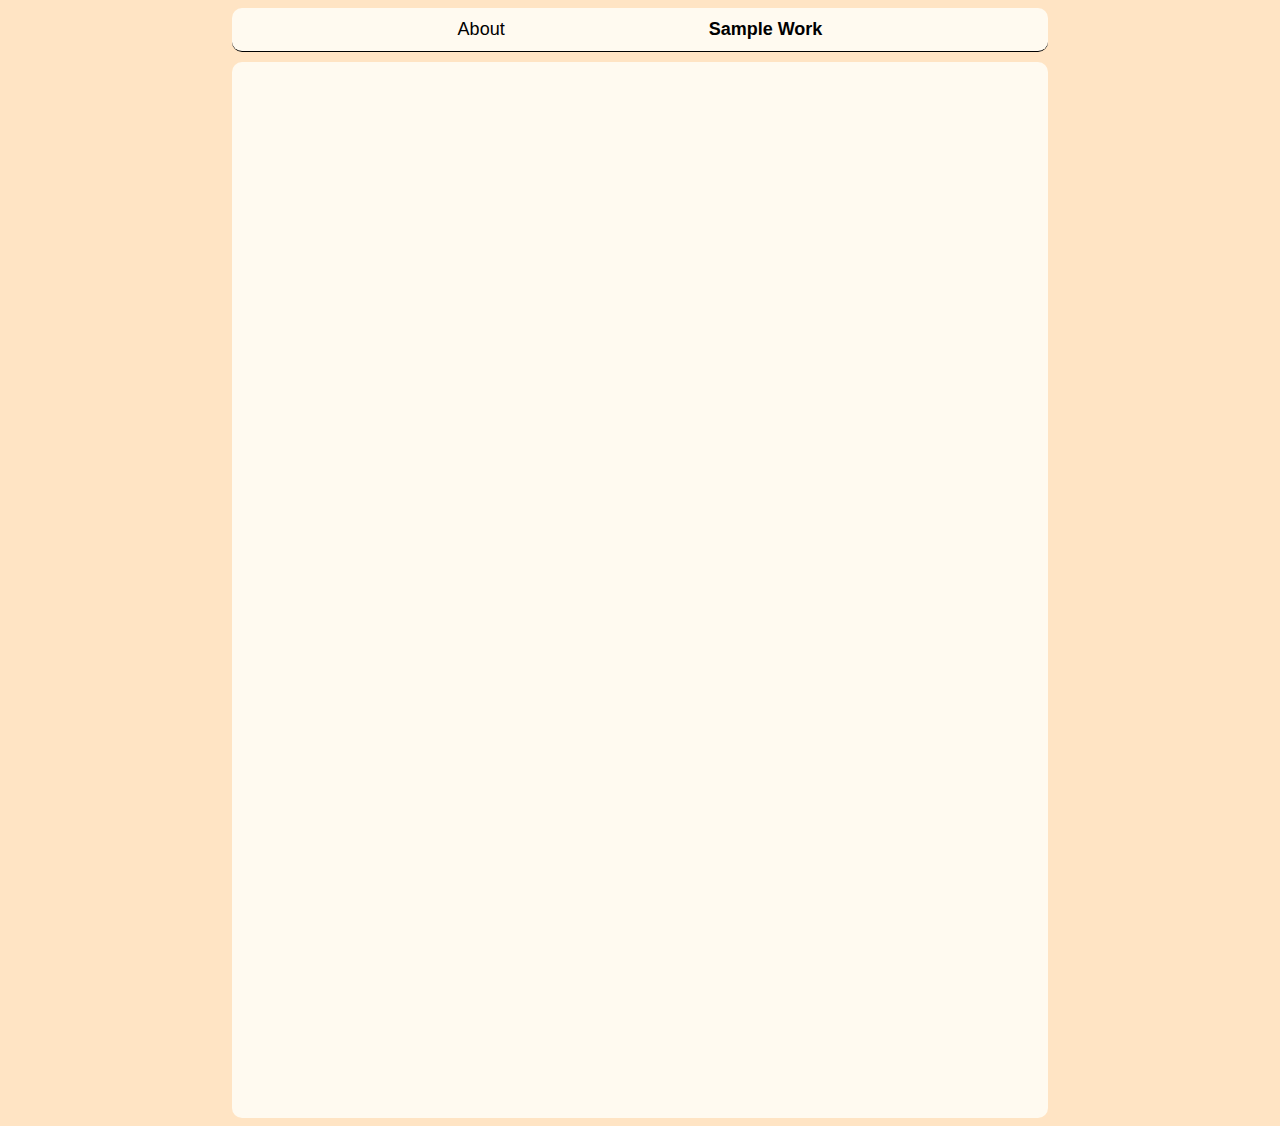
==== pages/sampleWork.html @ 0e3b26cb "navbar implementation; general layout; color scheme" ====
<!DOCTYPE html>
<html lang="en">
<head>
    <meta charset="UTF-8">
    <title>Sample Work</title>
    <link rel="stylesheet" href="../styles.css">
</head>
<body>

<!-- NAVIGATION BAR -->
<div class="navbar">

    <div class="button-container" style="margin: auto;">
        <a href="../index.html">
            <button class="navbar-button">About</button>
        </a>

        <a href="sampleWork.html">
            <button class="navbar-button"><b>Sample Work</b></button>
        </a>

    </div>
</div>

<!-- SAMPLE WORK -->
<div class="content-container">

</div>


</body>
</html>
---- styles.css ----
/* GENERAL STYLES */
body {
    display: flex;
    flex-direction: column;
    align-items: center;
    justify-content: center;
    background-color: bisque;
}
p {
    font-family: "Helvetica Neue", Arial, sans-serif;
}

/* CONTAINER STYLES */
.content-container {
    width: 8.5in;
    height: 11in;
    background-color: floralwhite;
    border-radius: 10px;
}

/* NAVIGATION BAR STYLES */
.navbar {
    display: flex;
    padding-top: 10px;
    padding-bottom: 10px;
    align-items: center; /* vertically center items in the navbar */
    border-bottom: 1px solid black;
    border-radius: 10px;
    background-color: floralwhite;
    width: 8.5in;
    margin-bottom: 10px;
}
/* BUTTON STYLES */
.button-container {
    display: flex;
    justify-content: center;
    gap: 2in;
}
.navbar-button {
    text-align: center;
    font-family: "Helvetica Neue", Arial, sans-serif;
    font-size: large;
    /*font-weight: bold;*/
    cursor: pointer;
    border: none;
    background-color: rgba(255, 255, 255, 0);
}
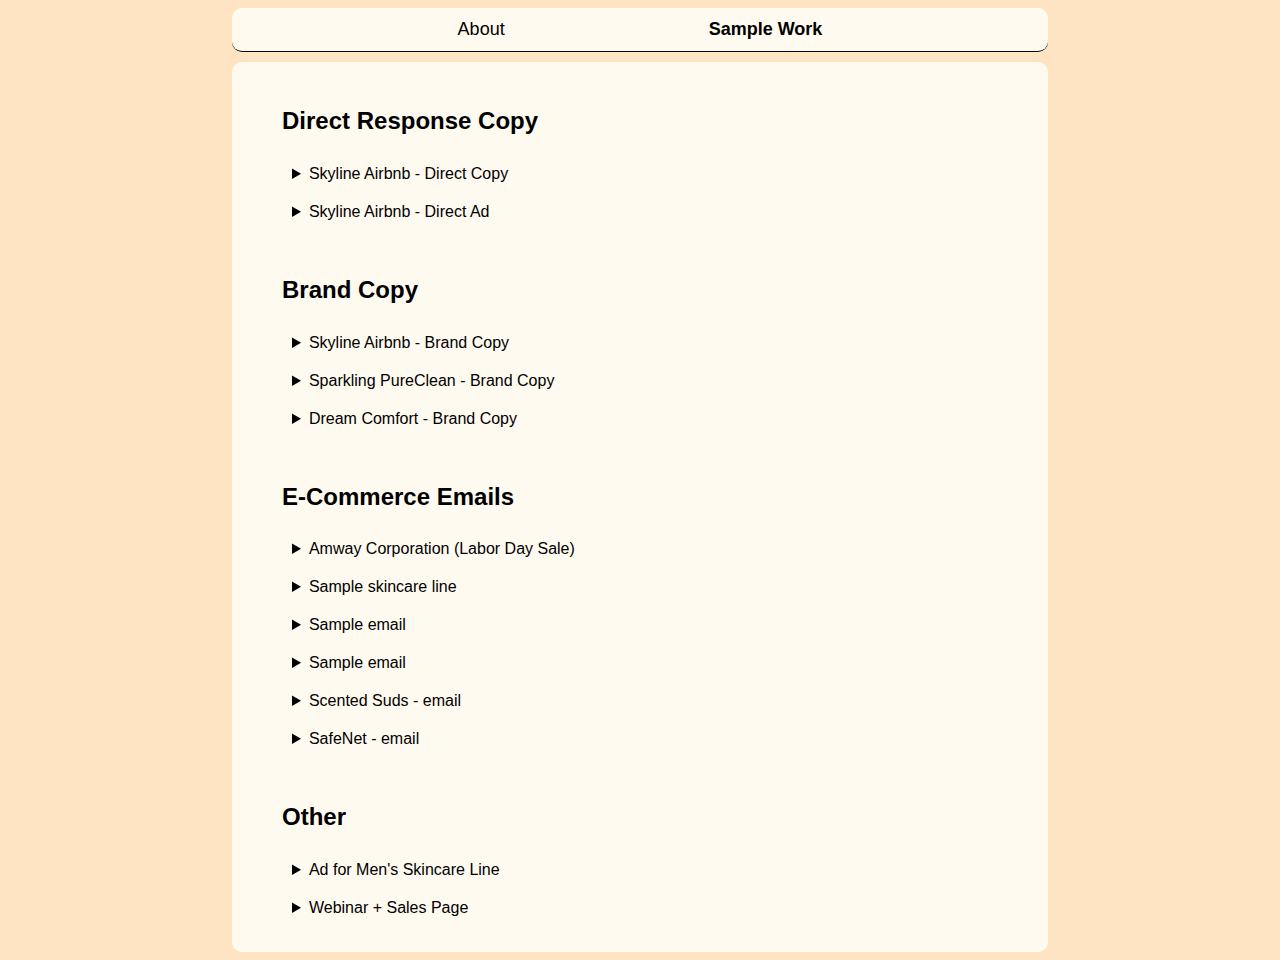
==== commit 533babc4: "sampleWork implemented with all sample work from presentation pptx" ====
--- a/pages/sampleWork.html
+++ b/pages/sampleWork.html
@@ -25,6 +25,223 @@
 <!-- SAMPLE WORK -->
 <div class="content-container">
 
+    <h2>Direct Response Copy</h2>
+    <details>
+        <summary>Skyline Airbnb - Direct Copy</summary>
+        <p>
+            Andy, this is the opportunity of a lifetime!<br>
+            Andy, you have just watched a webinar where I showed you how you can earn all of your money on autopilot while you sleep.
+            I showed you how to get your first Airbnb property without using any of your own money, and get it to 50K a month within just 90 days.
+            At Skyline airbnb, we’re all sitting here wondering why you haven’t taken any steps towards becoming financially free, earning more from just ONE Airbnb property than you do in your 9-5.
+            Take Steve’s journey of taking the daily grind of a 9-5 job to a remarkable transformation.
+            Steve was stuck in his 9-5 job, dreaming of a life with more freedom and financial independence.
+            With determination and a clear vision in mind. Steve invested his savings in a charming property in a popular tourist destination. He spruced it up, added unique touches, and listed it on Airbnb.
+            Steve’s transition showcased the power of turning a passion into a profitable venture. It’s a testament to how taking that initial step towards your dreams can lead to financial autonomy and a life less bound by the clock.
+            Time is running out!
+            You can not wait any longer to take action on this opportunity.
+            Don’t be the last one to get in on this deal and save 50% off your copy of the Beginners Guide to Airbnb Passive Income.
+            23 hours until this offer disappears.
+            Start now and join thousands of others who have already quit their stressful 9-5 and are living the life of their dreams.
+            BUY NOW!!!
+
+        </p>
+    </details>
+    <details>
+        <summary>Skyline Airbnb - Direct Ad</summary>
+        <p>
+            A completely new and unique way to earn money outside your 9-5? <br>
+            Without it being your own money? <br>
+            Only work from 4-8 hours a month? <br>
+            It sounds impossible, but it’s not. <br>
+            This method has helped 2200+ people over the age of 45 double their salary, and it’s almost completely passive! <br>
+            To learn more, click the button below and get access to our free webinar, and learn how to earn passive income with this unique method in less than an hour. <br>
+        </p>
+    </details>
+
+
+    <h2>Brand Copy</h2>
+    <details>
+        <summary>Skyline Airbnb - Brand Copy</summary>
+        <p>
+            Andy, How did we do? <br>
+            Hey Andy, it’s Salem from Skyline Airbnb Helper! <br>
+            Just wanted to touch base and see how you enjoyed our webinar! <br>
+            We know it’s a lot of info to take in all at once, so we have a recording for you that you can watch anytime. <br>
+            As we mentioned in the webinar, we have a pretty sweet deal for you 50% off the usual price of $98, making it $49 for you for the next 24 hours! <br>
+            BUT, before we do that, we want to make sure you have the most amount of information available to make a decision. <br>
+            We put together a video that shows 5 of our student’s success stories. <br>
+            They shared how they knew absolutely nothing about Airbnb/real-estate before they went through our program, and had their first $10K month just 2 months later! <br>
+            These results may sound crazy but we promise anyone can do this! <br>
+            Take a look at this video on our site once you are done, we’ll have a button for you to set your 50% off copy of the beginners guide to Airbnb Passive Income. <br>
+            Thanks again for trusting us, and we are here if you need help! <br>
+            -Salem <br>
+            WATCH THE SUCCESS STORIES
+        </p>
+    </details>
+    <details>
+        <summary>Sparkling PureClean - Brand Copy</summary>
+        <p>
+            In with the new, just for you... <br>
+            Hey Alden, it’s Salem from PureClean! Thought of you this morning because the leaves are falling, we know you love fall, because everyone does! <br>
+            Beautiful colors in nature, good vibes, Halloween month, and big fuzzy blankets! <br>
+            To keep up with the #fall, #mood, we’re announcing the release of our Fall flavors to our VIPs only (that’s you!!) <br>
+            Cleaning products don’t have to smell like chemicals. <br>
+            Our all-natural cleaning products now come smelling like pumpkin spice. <br>
+            Who doesn’t like pumpkin spice? <br>
+            Click the link below and try it out for the season! <br>
+            Love, Salem <br>
+            SHOP NOW
+        </p>
+    </details>
+    <details>
+        <summary>Dream Comfort - Brand Copy</summary>
+        <p>
+            Russel, do you suffer from this condition? <br>
+            Being tired isn’t just one of the worst things for your health, it’s one of the worst things for your relationship with other people. <br>
+            Why? <br>
+            Because you are likely suffering from walking dead syndrome- it is a thing we made up that means you’re not when you’re tired. <br>
+            You’re grumpy, and you’re all but pleasant for everyone around you. <br>
+            A good night’s sleep is the one thing that can take you from bad days to great days. <br>
+            And if you wake up on the wrong side of the bed on most days… <br>
+            You’re probably just waking up on the wrong bed. Period. Fullstop. <br>
+            Cure your walking dead syndrome with a new mattress from DreamComfort. <br>
+            If you don’t start waking up and feeling like a new you every single morning after 30 days, we’ll give you a full refund. <br>
+            Head to our site and take our sleep quiz so we can give you a mattress that works for you. <br>
+            SHOP NOW!!
+        </p>
+    </details>
+
+
+    <h2>E-Commerce Emails</h2>
+    <details>
+        <summary>Amway Corporation (Labor Day Sale)</summary>
+        <p>
+            Save BIG for Labor Day Weekend! Code inside, come and get it <br>
+            We’re taking the “Labor” out of labor day <br>
+            Save 30% off with code WORK - 48 hours only <br>
+            SHOP 30% OFF <br>
+            We’re all taking the labor out of your shopping experience. We hand-picked these products just for you. <br>
+            Eye stick: for a brighter under eye <br>
+            BUY NOW 30% off <br>
+            Face mask: to show care to your radiant beauty <br>
+            BUY NOW 30% off <br>
+            Sunscreen: to protect your skin during the final days of summer <br>
+            BUY NOW 30% off
+        </p>
+    </details>
+    <details>
+        <summary>Sample skincare line</summary>
+        <p>
+            Save your skin like these handsome men <br>
+            “This stuff works!!” <br>
+            - Tom <br>
+            BEFORE/AFTER <br>
+            “I love HaloBeauty” <br>
+            - Tom <br>
+            If they love it, so will you! <br>
+            Grab yours for the holiday with code GLOW.
+        </p>
+    </details>
+    <details>
+        <summary>Sample email</summary>
+        <p>
+            A brief message from the founder <br>
+            Hey Chad! <br>
+            We know you work hard, we know you give it your all, 24/7 <br>
+            So take a load off, will ya? <br>
+            Use this weekend to give yourself the TLC that you’ve been in need of since last september... <br>
+            Code WORK is a gift I have been meaning to give you for a while, so go nuts!
+        </p>
+    </details>
+    <details>
+        <summary>Sample email</summary>
+        <p>
+            Spoon-feeding you this discount! <br>
+            Get it before it’s gone! <br>
+            20% off for NOW <br>
+            Save BIG on the high-protein, low-carb breakfast that gets you right, first thing in the morning. Use code SPOON for 20% off before the sale ends! <br>
+            SHOP 20% OFF <br>
+            Don't take it from us, Take it from them <br>
+            “I love magic spoon …” <br>
+            - Aime <br>
+            “Tastes SO good!..” <br>
+            - Randy <br>
+            SHOP 20% OFF
+
+        </p>
+    </details>
+    <details>
+        <summary>Scented Suds - email</summary>
+        <p>
+            Welcome! Here’s 25% OFF <br>
+            Hey Emily, it’s Salem from ScentedSuds Co. <br>
+            You are now part of the ScentedSuds Co. Fam. Use Code AROMA at checkout for 15% off <br>
+            “This soap is SOO good” <br>
+            - Liya <br>
+            “Makes my hands soft” <br>
+            -Berry <br>
+            SHOP 15% OFF <br>
+            Use code AROMA on our top picks for you <br>
+            Thanks for your support! <br>
+            SHOP 15% OFF
+        </p>
+    </details>
+    <details>
+        <summary>SafeNet - email</summary>
+        <p>
+            <b>Protect your Home Now!</b> <br>
+            Our company SafeNet has been serving our customers by providing the best home security … <br>
+            Are you worried about the safety of your family and belongings? <br>
+            Break-ins happen when you least expect them and you can not afford to wait! <br>
+            Have you been searching for the perfect home security solution, but you haven’t found the right fit? Look no further! Your ideal home security is just a click away. <br>
+            When it comes to home security Trust SafeNet , Trust the best! Act now to secure your home with our cutting edge home security system. <br>
+            Offer expires in 48 hours <br>
+            SHOP NOW for 20% discount!
+        </p>
+    </details>
+
+    <h2>Other</h2>
+    <details>
+        <summary>Ad for Men's Skincare Line</summary>
+        <p>
+            <b>Prospecting</b> <br>
+            Do you look older than you are? <br>
+            Most men would say this about themselves after age of 24 <br>
+            This is because your skin is lacking these 3 nutrients, making your skin sag, causing you to look less attractive. <br>
+            We developed an all-natural cbd that helps men get their skin back to normal with in 3 weeks of use. <br>
+            10,000 have used it, 8000 of them have given us 5 stars. <br>
+            Take a look and see if this solution is right for you <br>
+            Tab below to find out. <br>
+            <b>Retargeting</b> <br>
+            You’re not getting any younger, In fact your skin is telling us the complete opposite. <br>
+            Our all-natural skin solution will get you looking back to normal in just 3 weeks of use. <br>
+            Tap below and try it out! <br>
+            PRODUCT LINK <br>
+            <b>Retargeting</b> <br>
+            We see you checking us out <br>
+            Zero risk 100% money-back guarantee if you hate it <br>
+            Take the plunge get your skin right <br>
+            Tap below and make it yours!
+        </p>
+    </details>
+    <details>
+        <summary>Webinar + Sales Page</summary>
+        <p>
+            <b>The Best relief for Working Parents</b> <br>
+            Hey there! It’s Salem from Fiker Daycare <br>
+            I talk to parents all the time who face challenges in locating dependable options for ensuring high-quality care for their children in their absence. <br>
+            Majority of working parents struggle to find a daycare that combines convenience, affordability, and educational value. <br>
+            A quick advice - once you have a permanent solution for your concerns concerning childcare, you won’t believe how it used to affect your overall schedule. <br>
+            For that reason, my finance lady agreed to let me give you a 30% off of the first month's services around our facility that eliminates it in 3 days. <br>
+            You are struggling just like every stressed working parent! You need support! <br>
+            Get peace of mind and head to work! <br>
+            Best of luck! <br>
+            ENROLL NOW
+
+        </p>
+    </details>
+
+
 </div>
 
 
--- a/styles.css
+++ b/styles.css
@@ -8,14 +8,36 @@
 }
 p {
     font-family: "Helvetica Neue", Arial, sans-serif;
+    padding: 10px;
+    margin-left: 15px;
+    max-width: 85%;
+    background-color: #f1ede6;
+    border-radius: 10px;
+    border: 1px solid rgba(0, 0, 0, 0.1);
+}
+h2 {
+    font-family: "Helvetica Neue", Arial, sans-serif;
+    padding-left: 50px;
+    padding-top: 25px;
+}
+
+/* DROP DOWN STYLES */
+details {
+    font-family: "Helvetica Neue", Arial, sans-serif;
+    padding-left: 60px;
+    padding-block: 10px;
+}
+summary {
+    font-family: "Helvetica Neue", Arial, sans-serif;
+    cursor: pointer;
 }
 
 /* CONTAINER STYLES */
 .content-container {
     width: 8.5in;
-    height: 11in;
     background-color: floralwhite;
     border-radius: 10px;
+    padding-bottom: 25px;
 }
 
 /* NAVIGATION BAR STYLES */
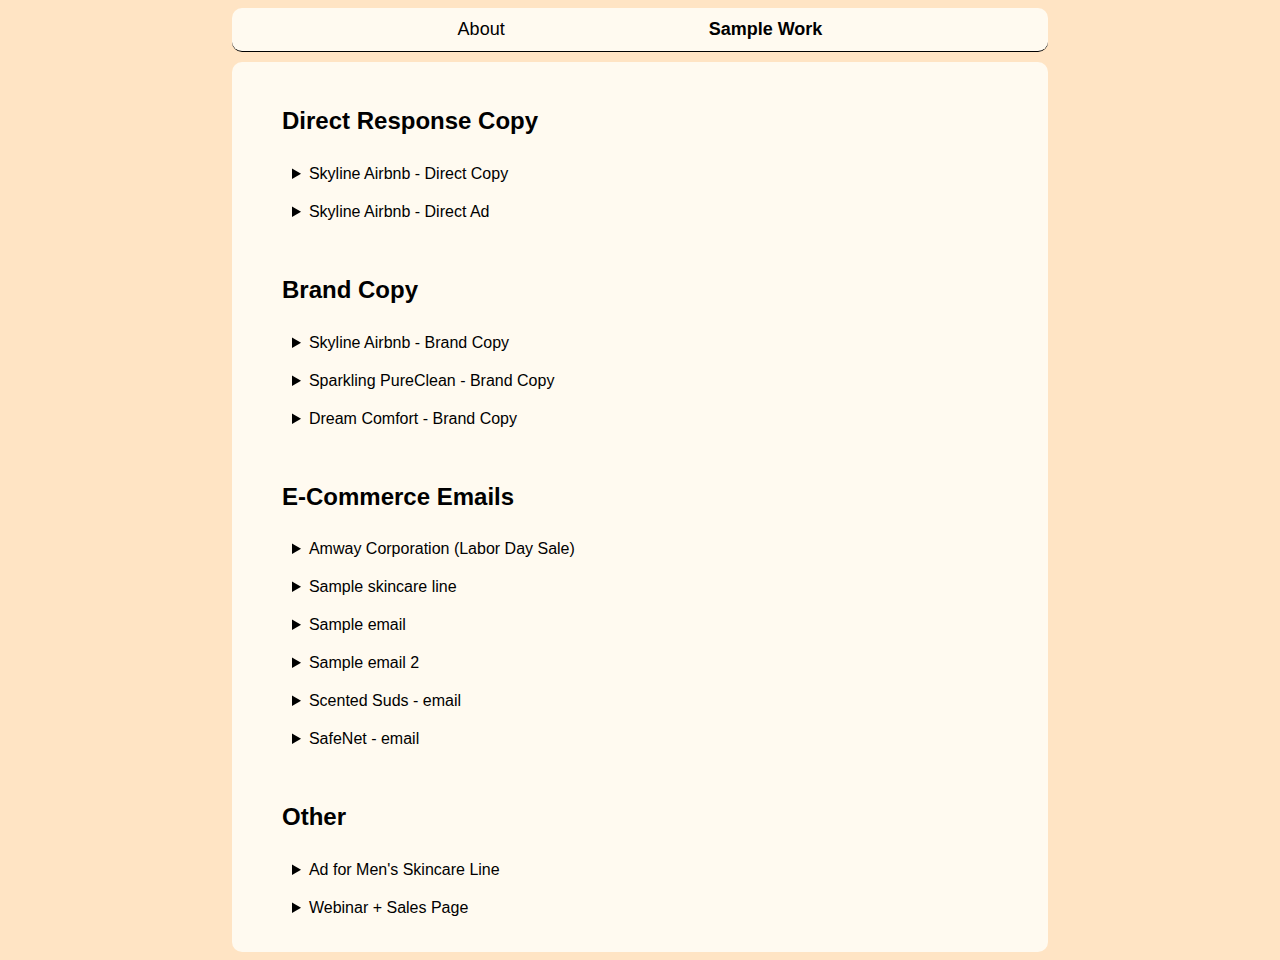
==== commit 733ff7ae: "implemented homepage with photo and sample about description" ====
--- a/pages/sampleWork.html
+++ b/pages/sampleWork.html
@@ -154,7 +154,7 @@
         </p>
     </details>
     <details>
-        <summary>Sample email</summary>
+        <summary>Sample email 2</summary>
         <p>
             Spoon-feeding you this discount! <br>
             Get it before it’s gone! <br>
--- a/styles.css
+++ b/styles.css
@@ -15,10 +15,20 @@
     border-radius: 10px;
     border: 1px solid rgba(0, 0, 0, 0.1);
 }
+h1 {
+    font-family: "Helvetica Neue", Arial, sans-serif;
+    text-align: center;
+}
 h2 {
     font-family: "Helvetica Neue", Arial, sans-serif;
     padding-left: 50px;
     padding-top: 25px;
+}
+.about-text {
+    font-family: "Helvetica Neue", Arial, sans-serif;
+    margin-left: 95px;
+    margin-top: 25px;
+    max-width: 80%;
 }
 
 /* DROP DOWN STYLES */
@@ -38,6 +48,13 @@
     background-color: floralwhite;
     border-radius: 10px;
     padding-bottom: 25px;
+    display: grid;
+}
+.content-container img { /* ...only used for the homepage headshot currently */
+    border-radius: 8px;
+    border: 1px solid rgba(173, 143, 104, 0.3);
+    max-width: 75%;
+    justify-self: center;
 }
 
 /* NAVIGATION BAR STYLES */
